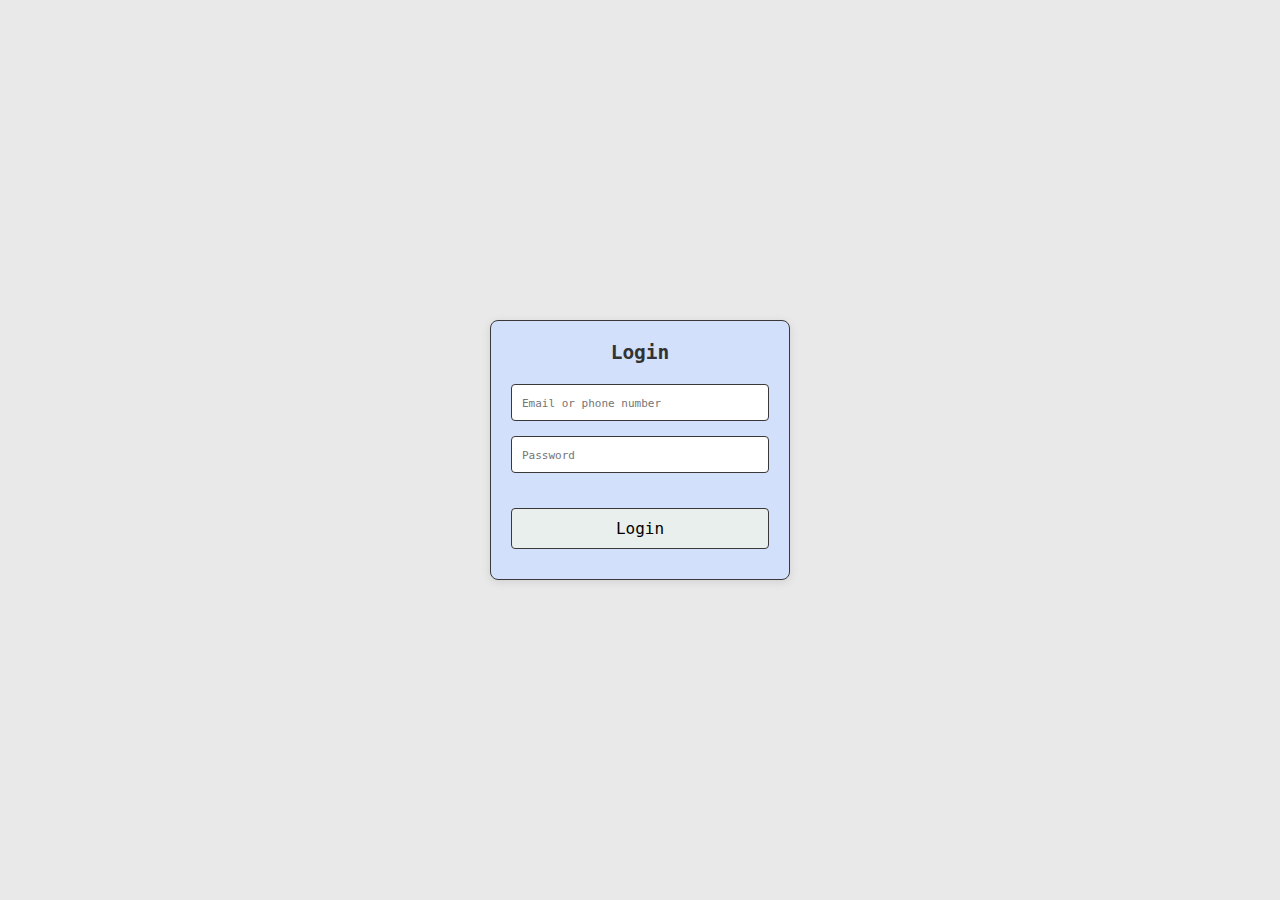
==== index.html @ 8d57c505 "first commit" ====
<!DOCTYPE html>
<html lang="en">
  <head>
    <meta charset="UTF-8" />
    <meta name="viewport" content="width=device-width, initial-scale=1.0" />
    <title>Log in</title>
    <link rel="stylesheet" href="css/style.css" />
  </head>
  <body>
    <div class="login-container">
      <h2>Login</h2>
      <form id="loginForm" onsubmit="validateLogin(event)">
        <div class="input-group">
          <input
            type="text"
            id="username"
            name="username"
            required
            placeholder="Email or phone number"
          />
        </div>
        <div class="input-group">
          <input
            type="password"
            id="password"
            name="password"
            required
            placeholder="Password"
          />
        </div>
        <button type="submit">Login</button>
        <p id="error-message" class="error-message"></p>
      </form>
    </div>
    <script src="js/script.js"></script>
  </body>
</html>
---- css/style.css ----
* {
  margin: 0;
  padding: 0;
  box-sizing: border-box;
  font-family: monospace;
}

body {
  background-color: hsla(0, 0%, 72%, 0.308);
  display: flex;
  justify-content: center;
  align-items: center;
  height: 100vh;
}

.login-container {
  background-color: #d2e0fb;
  border-radius: 8px;
  box-shadow: 0 2px 10px rgba(0, 0, 0, 0.1);
  padding: 20px;
  width: 300px;
  border: 1px solid #393939;
}

h2 {
  text-align: center;
  color: #333;
  margin-bottom: 20px;
}

input::placeholder {
  font-size: 11px;
}
.input-group {
  margin-bottom: 15px;
}

input[type="text"],
input[type="password"] {
  width: 100%;
  padding: 10px;
  border: 1px solid #393939;
  border-radius: 4px;
}

input[type="text"]:focus,
input[type="password"]:focus {
  border-color: #393939;
  outline: none;
}

button {
  width: 100%;
  padding: 10px;
  background-color: #e9efec;
  border: none;
  border-radius: 4px;
  cursor: pointer;
  font-size: 16px;
  border: 1px solid #393939;
  margin-top: 20px;
}

button:hover {
  background-color: #cadad3;
}

.error-message {
  color: red;
  text-align: center;
  margin-top: 10px;
}
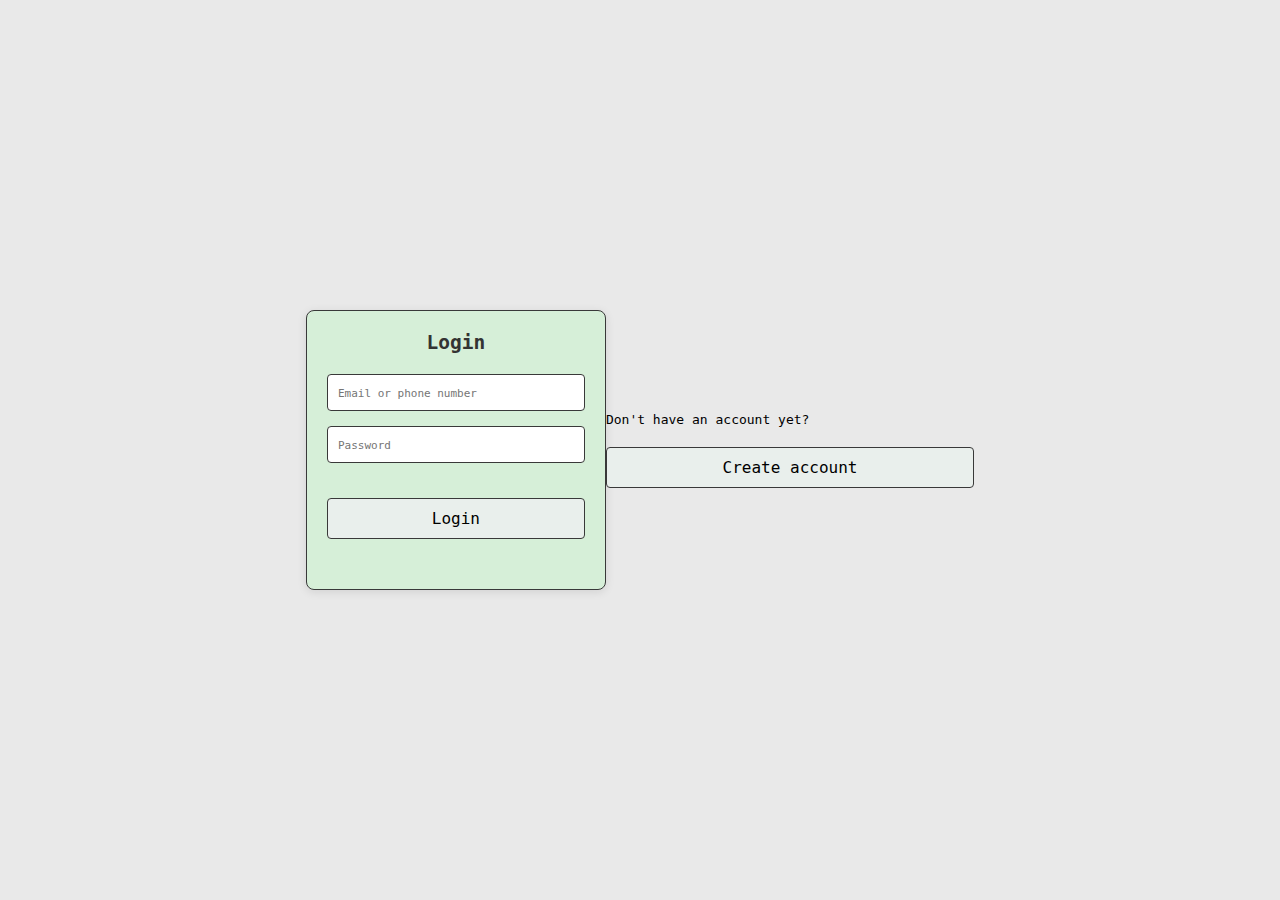
==== commit 03ebeec4: "add localStorage & create account feature" ====
--- a/index.html
+++ b/index.html
@@ -32,6 +32,15 @@
         <p id="error-message" class="error-message"></p>
       </form>
     </div>
+    <div class="create-account-container">
+      Don't have an account yet?
+      <button
+        type="button"
+        onclick="window.location.href='create-account.html';"
+      >
+        Create account
+      </button>
+    </div>
     <script src="js/script.js"></script>
   </body>
 </html>
--- a/css/style.css
+++ b/css/style.css
@@ -14,11 +14,12 @@
 }
 
 .login-container {
-  background-color: #d2e0fb;
+  background-color: #d6efd8;
   border-radius: 8px;
   box-shadow: 0 2px 10px rgba(0, 0, 0, 0.1);
   padding: 20px;
   width: 300px;
+  height: 280px;
   border: 1px solid #393939;
 }
 
@@ -62,7 +63,8 @@
 }
 
 button:hover {
-  background-color: #cadad3;
+  background-color: #80af81;
+  color: #f2eed7;
 }
 
 .error-message {
